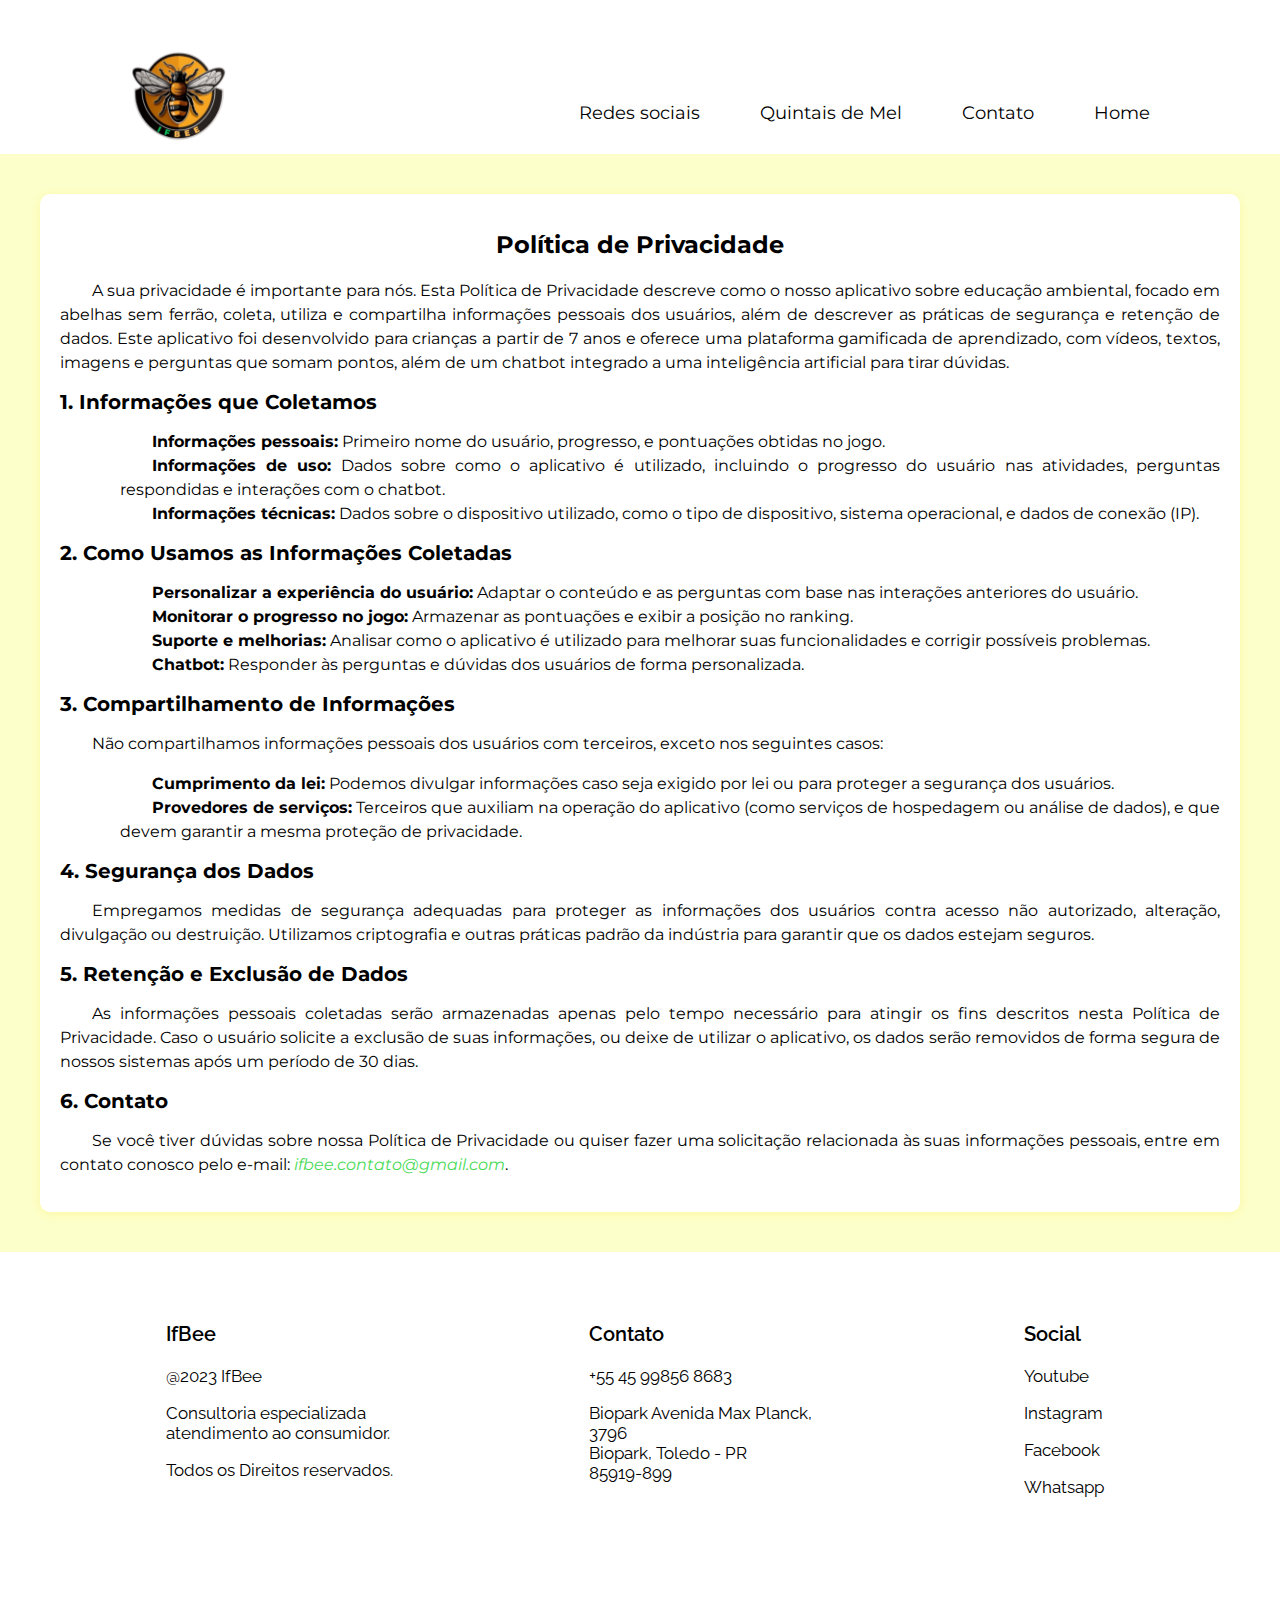
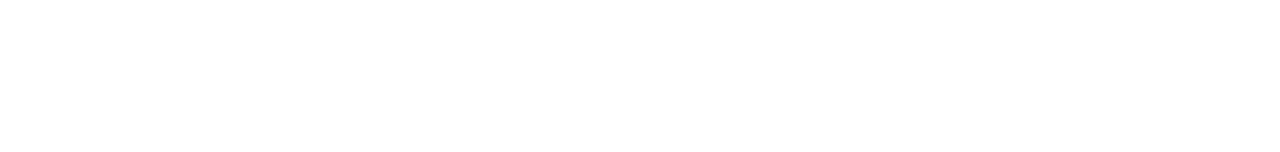
==== src/privacidade.html @ d3e486d2 "Adicionando a tela de política de privacidade." ====
<!DOCTYPE html>
<html lang="pt-BR">

<head>
      <meta charset="UTF-8">
      <meta name="viewport" content="width=device-width, initial-scale=1.0">
      <link rel="stylesheet" href="../css/privacidade.css">
      <link rel="stylesheet" href="../css/index.css">
      <title>Política de Privacidade</title>
</head>

<body>
      <div id="header">
            <div id="headerBox1">
                  <img src="../img/logo.png" id="imgLogo" alt="Logo IfBee">
            </div>
            <div id="headerBox2">
                  <div class="container" onclick="myFunction(this); fechar();">
                        <div class="bar1"></div>
                        <div class="bar2"></div>
                        <div class="bar3"></div>
                        <div class="bar4"></div>
                  </div>
                  <ul>
                        <li><a href="https://linktr.ee/IFBee">Redes sociais</a></li>
                        <li><a href="https://quintaisdemel.wordpress.com" style="padding-left: 60px;">Quintais de
                                    Mel</a></li>
                        <li><a href="mailto:ifbee.contato@gmail.com" style="padding-left: 60px;">Contato</a></li>
                        <li><a href="../index.html" style="padding-left: 60px; padding-right: 10px;">Home</a></li>
                  </ul>
            </div>
      </div>

      <ul id="menuhamb" class="escondido">
            <li><a href="https://linktr.ee/IFBee">Redes sociais</a></li>
            <li><a href="https://quintaisdemel.wordpress.com">Quintais de Mel</a></li>
            <li><a href="mailto:ifbee.contato@gmail.com">Contato</a></li>
            <li><a href="../index.html">Home</a></li>
      </ul>
</article>

      <article class="topicoPrincipal">
      <div class="card">
            <h1>Política de Privacidade</h1>
            <p>A sua privacidade é importante para nós. Esta Política de Privacidade descreve como o nosso aplicativo
                  sobre educação ambiental, focado em abelhas sem ferrão, coleta, utiliza e compartilha informações
                  pessoais
                  dos usuários, além de descrever as práticas de segurança e retenção de dados. Este aplicativo foi
                  desenvolvido para crianças a partir de 7 anos e oferece uma plataforma gamificada de aprendizado, com
                  vídeos, textos, imagens e perguntas que somam pontos, além de um chatbot integrado a uma inteligência
                  artificial para tirar dúvidas.
            </p>

            <h2>1. Informações que Coletamos</h2>
            <ul>
                  <li><strong>Informações pessoais:</strong> Primeiro nome do usuário, progresso, e pontuações obtidas
                        no
                        jogo.</li>
                  <li><strong>Informações de uso:</strong> Dados sobre como o aplicativo é utilizado, incluindo o
                        progresso
                        do usuário nas atividades, perguntas respondidas e interações com o chatbot.</li>
                  <li><strong>Informações técnicas:</strong> Dados sobre o dispositivo utilizado, como o tipo de
                        dispositivo,
                        sistema operacional, e dados de conexão (IP).</li>
            </ul>

            <h2>2. Como Usamos as Informações Coletadas</h2>
            <ul>
                  <li><strong>Personalizar a experiência do usuário:</strong> Adaptar o conteúdo e as perguntas com base
                        nas
                        interações anteriores do usuário.</li>
                  <li><strong>Monitorar o progresso no jogo:</strong> Armazenar as pontuações e exibir a posição no
                        ranking.
                  </li>
                  <li><strong>Suporte e melhorias:</strong> Analisar como o aplicativo é utilizado para melhorar suas
                        funcionalidades e corrigir possíveis problemas.</li>
                  <li><strong>Chatbot:</strong> Responder às perguntas e dúvidas dos usuários de forma personalizada.
                  </li>
            </ul>

            <h2>3. Compartilhamento de Informações</h2>
            <p>Não compartilhamos informações pessoais dos usuários com terceiros, exceto nos seguintes casos:</p>
            <ul>
                  <li><strong>Cumprimento da lei:</strong> Podemos divulgar informações caso seja exigido por lei ou
                        para
                        proteger a segurança dos usuários.</li>
                  <li><strong>Provedores de serviços:</strong> Terceiros que auxiliam na operação do aplicativo (como
                        serviços de hospedagem ou análise de dados), e que devem garantir a mesma proteção de
                        privacidade.
                  </li>
            </ul>

            <h2>4. Segurança dos Dados</h2>
            <p>Empregamos medidas de segurança adequadas para proteger as informações dos usuários contra acesso não
                  autorizado, alteração, divulgação ou destruição. Utilizamos criptografia e outras práticas padrão da
                  indústria para garantir que os dados estejam seguros.
            </p>

            <h2>5. Retenção e Exclusão de Dados</h2>
            <p>As informações pessoais coletadas serão armazenadas apenas pelo tempo necessário para atingir os fins
                  descritos nesta Política de Privacidade. Caso o usuário solicite a exclusão de suas informações, ou
                  deixe de
                  utilizar o aplicativo, os dados serão removidos de forma segura de nossos sistemas após um período de
                  30
                  dias.
            </p>

            <h2>6. Contato</h2>
            <p>Se você tiver dúvidas sobre nossa Política de Privacidade ou quiser fazer uma solicitação relacionada às
                  suas
                  informações pessoais, entre em contato conosco pelo e-mail: <a href="mailto:ifbee.contato@gmail.com">
                        <i>ifbee.contato@gmail.com</i></a>.
            </p>
      </div>
</article>

      <footer class="containerfooter">
            <nav class="box-1">
                  <p class="footertitle">IfBee</p>
                  <p class="footerwrite">@2023 IfBee</p>
                  <p class="footerwrite">Consultoria especializada atendimento ao consumidor.</p>
                  <p class="footerwrite">Todos os Direitos reservados.</p>
            </nav>
            <nav class="box-2">
                  <p class="footertitle">Contato</p>
                  <p class="footerwrite">+55 45 99856 8683</p>
                  <p class="footerwrite">Biopark Avenida Max Planck, 3796<br> Biopark, Toledo - PR<br> 85919-899<br>
                  </p>
                  <iframe id="map"
                        src="https://www.google.com/maps/embed?pb=!1m18!1m12!1m3!1d3627.2076890259186!2d-53.7090862473366!3d-24.616525700819395!2m3!1f0!2f0!3f0!3m2!1i1024!2i768!4f13.1!3m3!1m2!1s0x94f395853ba9b407%3A0x391f28bdca0b7699!2sUniversidade%20Federal%20do%20Paran%C3%A1%20-%20UFPR%20Campus%20Toledo!5e0!3m2!1spt-BR!2sbr!4v1680572600400!5m2!1spt-BR!2sbr"
                        width="90%" height="37%" style="border:0; border-radius:5px; opacity: 0.8;" allowfullscreen=""
                        loading="lazy" referrerpolicy="no-referrer-when-downgrade"></iframe>
            </nav>
            <nav class="box-3">
                  <p class="footertitle">Social</p>
                  <a href="https://www.youtube.com/@ifbee.education" target="_blank">
                        <p class="footerwrite"><ion-icon name="logo-youtube"></ion-icon> Youtube</p>
                  </a>
                  <a href="https://www.instagram.com/ifbee.education/" target="_blank">
                        <p class="footerwrite"><ion-icon name="logo-instagram"></ion-icon> Instagram</p>
                  </a>
                  <a href="https://www.facebook.com/quintais.demel.1" target="_blank">
                        <p class="footerwrite"><ion-icon name="logo-facebook"></ion-icon> Facebook</p>
                  </a>
                  <a href="#" target="_blank">
                        <p class="footerwrite"><ion-icon name="logo-whatsapp"></ion-icon> Whatsapp</p>
                  </a>
            </nav>
      </footer>

      <!-- Google Tag Manager -->
      <script async src="https://www.googletagmanager.com/gtag/js?id=G-151J0CVS3C"></script>
      <script>
            window.dataLayer = window.dataLayer || [];
            function gtag() {
                  dataLayer.push(arguments);
            }
            gtag('js', new Date());
            gtag('config', 'G-151J0CVS3C');
      </script>

      <!-- Menu Functions -->
      <script>
            function myFunction(x) {
                  x.classList.toggle("change");
            }

            function fechar() {
                  const menu = document.getElementById("menuhamb");
                  if (menu.style.display === "block") {
                        menu.classList.add('escondido');
                        menu.classList.remove('aparecer');
                        menu.style.display = "none";
                  } else {
                        menu.classList.add('aparecer');
                        menu.classList.remove('escondido');
                        menu.style.display = "block";
                  }
            }
      </script>
</body>

</html>
---- css/privacidade.css ----
/*--------------------------------------------------Fontes*/
@import url("https://fonts.googleapis.com/css2?family=Montserrat:wght@400;700&display=swap");




* {
      box-sizing: border-box;
}

#header {
      width: 100vw;
      height: 100vh;
      padding: 0 120px 0 120px;
}

/*--------------------------------------------------Card*/
.topicoPrincipal {
      background-color: #fcffc9;
      padding: 20px;
}

.card {
      background: white;
      border-radius: 10px;
      box-shadow: 0 2px 10px rgba(255, 208, 0, 0.178);
      padding: 20px;
      margin: 20px auto;
      max-width: 1200px;
}

.card h1 {
      font-size: 24px;
      margin-bottom: 20px;
      text-align: center;
      font-family: "Montserrat", sans-serif;
}

.card h2 {
      font-size: 20px;
      margin-top: 15px;
      margin-bottom: 10px;
      font-family: "Montserrat", sans-serif;
}

.card p,
.card ul {
      font-size: 16px;
      line-height: 1.5;
      margin-bottom: 15px;
      text-align: justify;
      text-indent: 2em;
      font-family: "Montserrat", sans-serif;
}

.card ul {
      list-style-type: disc;
      margin-left: 20px;
}

.card a {
      color: #49da57;
      text-decoration: none;
}

@media (max-width: 768px) {
      .card {
            margin: 10px auto; 
            padding: 15px; 
      }
}
---- css/index.css ----
/*--------------------------------------------------Fontes*/
@import url("https://fonts.googleapis.com/css2?family=Raleway:wght@300&display=swap");
@import url("https://fonts.googleapis.com/css2?family=Raleway:wght@100&display=swap");
@import url("https://fonts.googleapis.com/css2?family=Montserrat:wght@400;700&display=swap");
/*--------------------------------------------------Configuração Padrão*/
body {
  margin: 0;
  padding: 0;
  overflow-x: hidden;
  background-color: rgb(255, 255, 255);
}
* {
  outline: none;
  box-sizing: border-box;
}
html {
  scroll-behavior: smooth;
}
a {
  text-decoration: none;
  color: black;
}
ul,
ol,
li {
  list-style: none;
}
/*--------------------------------------------------Scroll bar*/
body::-webkit-scrollbar {
  width: 3px;
}

body::-webkit-scrollbar-track {
  background: rgb(255, 255, 255);
}

body::-webkit-scrollbar-thumb {
  background-color: rgb(255, 255, 255);
  border-radius: 1px;
  border: 10px solid #bababa;
}
/*--------------------------------------------------Hamb. Menu*/
.container {  
  cursor: pointer;
  display: none;
}

.bar1, .bar2, .bar3 {
  width: 35px;
  height: 5px;
  background-color: #49da57;
  margin: 6px 0;
  transition: 0.4s;
}

.change .bar1 {
  transform: translate(0, 11px) rotate(-45deg);
}

.change .bar2 {opacity: 0;}

.change .bar3 {
  transform: translate(0, -11px) rotate(45deg);
}
#menuhamb {
  display: none;
}
/*--------------------------------------------------Footer*/
.containerfooter {
  display: flex;
  background-color: #ffffff;
  height: 500px;
}
.footertitle {
  font-family: "Raleway", sans-serif;
  color: rgb(0, 0, 0);
  font-size: 20px;
  font-weight: 600;
}
.footerwrite {
  font-family: "Raleway", sans-serif;
  color: rgb(0, 0, 0);
  font-size: 17px;
  width: 20vw;
}
.box-1 {
  padding-left: 13vw;
  padding-top: 50px;
}
.box-2 {
  padding-left: 13vw;
  padding-right: auto;
  padding-top: 50px;
}
.box-3 {
  padding-left: 13vw;
  padding-top: 50px;
}
#map{
  width: 90%;
  height: 37%;
}
/*--------------------------------------------------Tela inicial*/
#telaInicial {
  width: 100vw;
  height: 100vh;
  padding: 0 120px 0 120px;
}
#header {
  width: 100%;
  height: 20%;
  display: flex;
  justify-content: space-between;
}
#headerBox1 {
  padding-top: 26px;
}
#headerBox2 {
  padding-top: 84px;
}
#headerBox2 > ul{
  display: flex;
  font-family: "Montserrat", sans-serif;
  font-size: 18px;
}
#headerBox2 > ul > li > a:hover{
  color: #49da57;
}
#imgLogo {
  height: 124px;
  width: 120px;
}
#corpoTelaInicial {
  display: flex;
  height: 80%;
}
#corpoTelaInicialEsquerdo {
  width: 50%;
  display: flex;
  justify-content: end;
  align-items: center;
  text-align: center;
}
#corpoTelaInicialEsquerdoBox{
  width: 441px;
  height: 400px;
}
#corpoTelaInicialEsquerdoBox > h1 {
  text-decoration: none;
  line-height: normal;
  font-family: "Montserrat", sans-serif;
  color: #49da57;
  font-size: 28px;
  font-weight: bold;
}
#corpoTelaInicialEsquerdoBox > p {
  font-family: "Montserrat", sans-serif;
  font-size: 18px;
  margin-top: 40px;
}
#corpoTelaInicialEsquerdoBox > button {
  height: 74px;
  width: 272px;
  border-radius: 1000px;
  -webkit-border-radius: 1000px;
  -moz-border-radius: 1000px;
  -ms-border-radius: 1000px;
  -o-border-radius: 1000px;
  border-style: none;
  background-color: #49da57;
  font-family: "Montserrat", sans-serif;
  font-size: 28px;
  font-weight: bold;
  color: #F6FF45;
  margin-top: 30px;
}
#corpoTelaInicialEsquerdoBox > button:hover{
  cursor: pointer;
}
#corpoTelaInicialEsquerdoBox > button > img {
  height: 39px;
  width: 39px;
  vertical-align: -10px;
}
#corpoTelaInicialDireito {
  width: 50%;
  display: flex;
  align-items: center;
}
#imagemAPK {
  height: 600px;
}
/*--------------------------------------------------Tela secundária*/
#telaSecundaria{
  background-color: #f6ff4535;
}
#subtitulo{
  font-family: "Montserrat", sans-serif;
  font-size: 28px;
  font-weight: bold;
  color: #49da57;
  text-align: center;
  padding: 50px 0 20px 0;
}
#telaSecundariaDivisaoDeColunas{
  display: flex;
  text-align: justify;
}
#telaSecundariaColuna1, #telaSecundariaColuna2 {
  width: 50%;
  padding: 0 100px 0 100px;
}
#telaSecundariaColuna1 > p, #telaSecundariaColuna2 > p{
  font-family: "Montserrat", sans-serif;
  font-size: 18px;
  padding: 0;
  margin: 0;
  padding-bottom: 30px;
}
#telaSecundariaCriadores{
  display: flex;
  justify-content: space-evenly;
  font-family: "Montserrat", sans-serif;
  font-size: 18px;
  text-align: center;
  color: #49da57;
  font-weight: bold;
}
#imgLuiz, #imgTaina{
  height: 250px;
  border-radius: 100%;
  -webkit-border-radius: 100%;
  -moz-border-radius: 100%;
  -ms-border-radius: 100%;
  -o-border-radius: 100%;
  transition-duration: 0.5s;
}
#imgLuiz:hover, #imgTaina:hover{
  scale: 1.1;
}
/* --------------------------------------------------------------------------------------------------------------------------------- */
@media screen and (max-width: 1200px){
  .container {
    display: inline-block;
  }
  
#menuhamb {
  display: none;
  text-align: center;
  width: 100vw;
  background-color: #49da57;
  padding-left: 0px;
  color: #F6FF45;
  transition: 0.5s;
  opacity: 1;
  transition: opacity 2s;
}
#menuhamb.escondido {
  opacity: 0;
  transition: opacity 2s;
}
#menuhamb.aparecer {
  opacity: 1;
  transition: opacity 2s;
}
#menuhamb > li{
  font-family: "Montserrat", sans-serif;
  font-size: 16px;
  padding: 5px;
}
#menuhamb > li > a:hover{
  color: #F6FF45;
}
  /*--------------------------------------------------Tela inicial*/
  #telaInicial {
    width: 100vw;
    height: auto;
    padding: 0 0 0 0;
  }
  #header {
    width: 100%;
    height: 20%;
    display: flex;
    justify-content: space-between;
  }
  #headerBox1 {
    padding-top: 0;
  }
  #headerBox2 {
    padding-top: 40px;
    padding-right: 20px;
  }
  #headerBox2 > ul{
    display: none;
  }
  #imgLogo {
    height: 100px;
    width: auto;
  }
  #corpoTelaInicial {
    display: flex;
    flex-direction: column-reverse;
    height: 80%;
  }
  #corpoTelaInicialEsquerdo {
    width: 100%;
    display: flex;
    justify-content: center;
    align-items: center;
    text-align: center;
  }
  #corpoTelaInicialEsquerdoBox{
    width: 441px;
    height: 400px;
  }
  #corpoTelaInicialEsquerdoBox > h1 {
    text-decoration: none;
    line-height: normal;
    font-family: "Montserrat", sans-serif;
    color: #49da57;
    font-size: 24px;
    font-weight: bold;
  }
  #corpoTelaInicialEsquerdoBox > p {
    font-family: "Montserrat", sans-serif;
    font-size: 16px;
    margin-top: 40px;
  }
  #corpoTelaInicialEsquerdoBox > button {
    font-size: 24px;
  }
  #corpoTelaInicialEsquerdoBox > button:hover{
    cursor: pointer;
  }
  #corpoTelaInicialEsquerdoBox > button > img {
    height: 35px;
    width: 35px;
    vertical-align: -10px;
  }
  #corpoTelaInicialDireito {
    width: 100%;
    display: flex;
    justify-content: center;
  }
  #imagemAPK {
    height: 80vw;
  }
  /*--------------------------------------------------Tela secundária*/
  #subtitulo{
    font-size: 24px;
    padding: 30px 0 20px 0;
  }
  #telaSecundariaDivisaoDeColunas{
    flex-direction: column;
  }
  #telaSecundariaColuna1, #telaSecundariaColuna2 {
    width: 100%;
    padding: 0 10px 0 10px;
  }
  #telaSecundariaColuna1 > p, #telaSecundariaColuna2 > p{
    font-size: 16px;
    padding: 0;
    margin: 0;
    padding: 10px 0 10px 0;
  }
  #telaSecundariaCriadores{
    flex-direction: column;
    justify-content: center;
    font-size: 16px;
  }
  #imgLuiz, #imgTaina{
    height: 200px;
    transition-duration: 0.5s;
  }
  #imgLuiz:hover, #imgTaina:hover{
    scale: 1.2;
  }
  /*--------------------------------------------------Footer*/
.containerfooter {
  flex-direction: column;
  height: auto;
  width: 100%;
}
.footertitle {
  font-size: 18px;
}
.footerwrite {
  font-size: 16px;
  width: 100%;
}
.box-1 {
  padding: 10px;
  padding-top: 0;
}
.box-2 {
  padding: 10px;
  padding-top: 0;
}
.box-3 {
  padding: 10px;
  padding-top: 0;
}
#map{
  width: 100%;
  height: 37%;
}
}
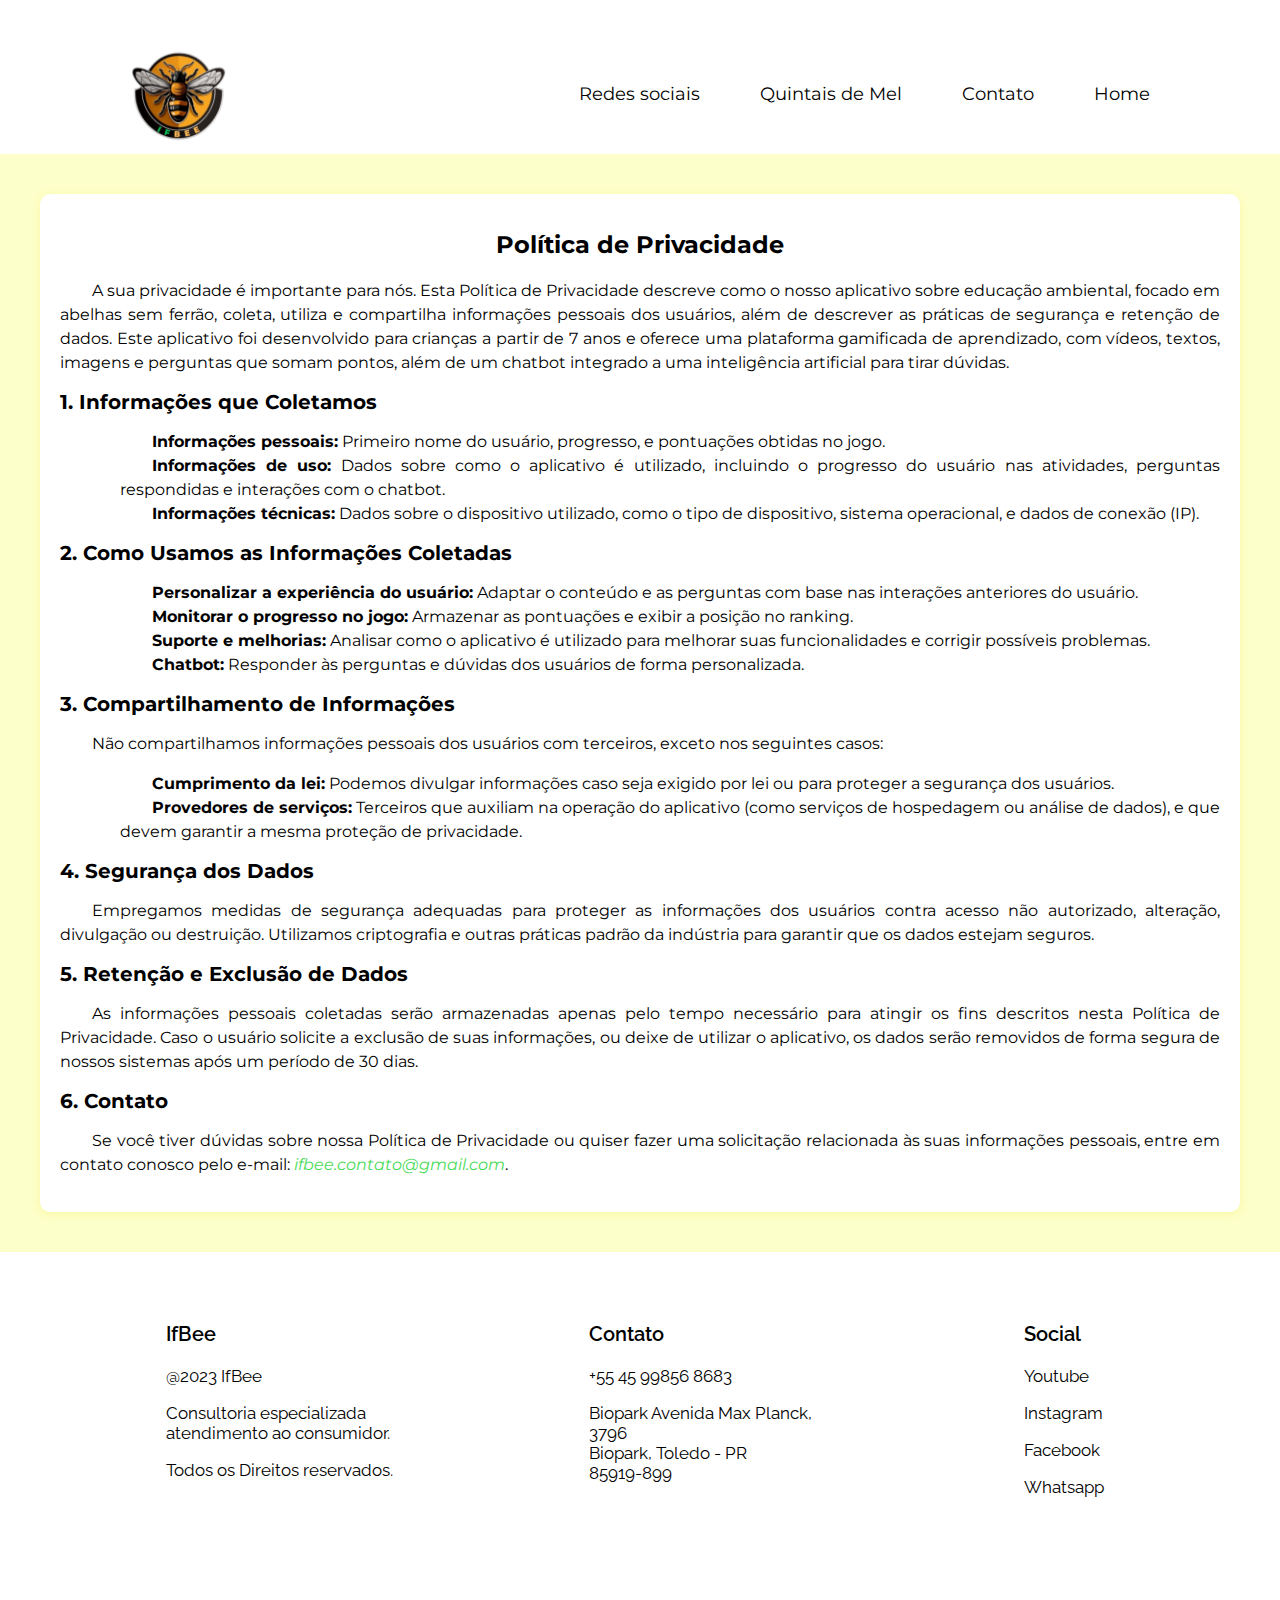
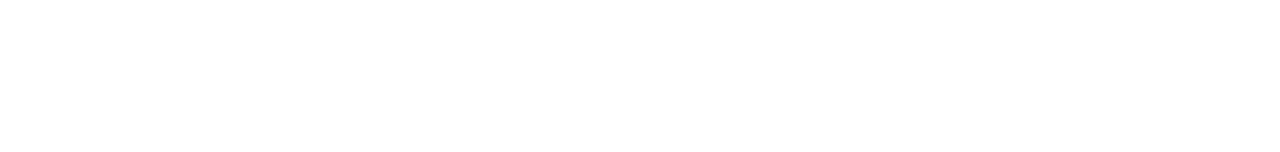
==== commit 7da9fb8a: "Mais bugs arrumados" ====
--- a/src/privacidade.html
+++ b/src/privacidade.html
@@ -1,183 +1,250 @@
 <!DOCTYPE html>
 <html lang="pt-BR">
-
-<head>
-      <meta charset="UTF-8">
-      <meta name="viewport" content="width=device-width, initial-scale=1.0">
-      <link rel="stylesheet" href="../css/privacidade.css">
-      <link rel="stylesheet" href="../css/index.css">
-      <title>Política de Privacidade</title>
-</head>
-
-<body>
+  <head>
+    <meta charset="UTF-8" />
+    <meta name="viewport" content="width=device-width, initial-scale=1.0" />
+    <link rel="stylesheet" href="../css/privacidade.css" />
+    <link rel="stylesheet" href="../css/index.css" />
+    <title>Política de Privacidade</title>
+  </head>
+
+  <body>
+    <article id="estruturaTela">
       <div id="header">
-            <div id="headerBox1">
-                  <img src="../img/logo.png" id="imgLogo" alt="Logo IfBee">
-            </div>
-            <div id="headerBox2">
-                  <div class="container" onclick="myFunction(this); fechar();">
-                        <div class="bar1"></div>
-                        <div class="bar2"></div>
-                        <div class="bar3"></div>
-                        <div class="bar4"></div>
-                  </div>
-                  <ul>
-                        <li><a href="https://linktr.ee/IFBee">Redes sociais</a></li>
-                        <li><a href="https://quintaisdemel.wordpress.com" style="padding-left: 60px;">Quintais de
-                                    Mel</a></li>
-                        <li><a href="mailto:ifbee.contato@gmail.com" style="padding-left: 60px;">Contato</a></li>
-                        <li><a href="../index.html" style="padding-left: 60px; padding-right: 10px;">Home</a></li>
-                  </ul>
-            </div>
+        <div id="headerBox1">
+          <img src="../img/logo.png" id="imgLogo" alt="Logo IfBee" />
+        </div>
+        <div id="headerBox2">
+          <div class="container" onclick="myFunction(this); fechar();">
+            <div class="bar1"></div>
+            <div class="bar2"></div>
+            <div class="bar3"></div>
+            <div class="bar4"></div>
+          </div>
+          <ul>
+            <li><a href="https://linktr.ee/IFBee">Redes sociais</a></li>
+            <li>
+              <a
+                href="https://quintaisdemel.wordpress.com"
+                style="padding-left: 60px"
+                >Quintais de Mel</a
+              >
+            </li>
+            <li>
+              <a
+                href="mailto:ifbee.contato@gmail.com"
+                style="padding-left: 60px"
+                >Contato</a
+              >
+            </li>
+            <li>
+              <a
+                href="../index.html"
+                style="padding-left: 60px; padding-right: 10px"
+                >Home</a
+              >
+            </li>
+          </ul>
+        </div>
       </div>
 
       <ul id="menuhamb" class="escondido">
-            <li><a href="https://linktr.ee/IFBee">Redes sociais</a></li>
-            <li><a href="https://quintaisdemel.wordpress.com">Quintais de Mel</a></li>
-            <li><a href="mailto:ifbee.contato@gmail.com">Contato</a></li>
-            <li><a href="../index.html">Home</a></li>
+        <li><a href="https://linktr.ee/IFBee">Redes sociais</a></li>
+        <li>
+          <a href="https://quintaisdemel.wordpress.com">Quintais de Mel</a>
+        </li>
+        <li><a href="mailto:ifbee.contato@gmail.com">Contato</a></li>
+        <li><a href="../index.html">Home</a></li>
       </ul>
-</article>
 
       <article class="topicoPrincipal">
-      <div class="card">
-            <h1>Política de Privacidade</h1>
-            <p>A sua privacidade é importante para nós. Esta Política de Privacidade descreve como o nosso aplicativo
-                  sobre educação ambiental, focado em abelhas sem ferrão, coleta, utiliza e compartilha informações
-                  pessoais
-                  dos usuários, além de descrever as práticas de segurança e retenção de dados. Este aplicativo foi
-                  desenvolvido para crianças a partir de 7 anos e oferece uma plataforma gamificada de aprendizado, com
-                  vídeos, textos, imagens e perguntas que somam pontos, além de um chatbot integrado a uma inteligência
-                  artificial para tirar dúvidas.
-            </p>
-
-            <h2>1. Informações que Coletamos</h2>
-            <ul>
-                  <li><strong>Informações pessoais:</strong> Primeiro nome do usuário, progresso, e pontuações obtidas
-                        no
-                        jogo.</li>
-                  <li><strong>Informações de uso:</strong> Dados sobre como o aplicativo é utilizado, incluindo o
-                        progresso
-                        do usuário nas atividades, perguntas respondidas e interações com o chatbot.</li>
-                  <li><strong>Informações técnicas:</strong> Dados sobre o dispositivo utilizado, como o tipo de
-                        dispositivo,
-                        sistema operacional, e dados de conexão (IP).</li>
-            </ul>
-
-            <h2>2. Como Usamos as Informações Coletadas</h2>
-            <ul>
-                  <li><strong>Personalizar a experiência do usuário:</strong> Adaptar o conteúdo e as perguntas com base
-                        nas
-                        interações anteriores do usuário.</li>
-                  <li><strong>Monitorar o progresso no jogo:</strong> Armazenar as pontuações e exibir a posição no
-                        ranking.
-                  </li>
-                  <li><strong>Suporte e melhorias:</strong> Analisar como o aplicativo é utilizado para melhorar suas
-                        funcionalidades e corrigir possíveis problemas.</li>
-                  <li><strong>Chatbot:</strong> Responder às perguntas e dúvidas dos usuários de forma personalizada.
-                  </li>
-            </ul>
-
-            <h2>3. Compartilhamento de Informações</h2>
-            <p>Não compartilhamos informações pessoais dos usuários com terceiros, exceto nos seguintes casos:</p>
-            <ul>
-                  <li><strong>Cumprimento da lei:</strong> Podemos divulgar informações caso seja exigido por lei ou
-                        para
-                        proteger a segurança dos usuários.</li>
-                  <li><strong>Provedores de serviços:</strong> Terceiros que auxiliam na operação do aplicativo (como
-                        serviços de hospedagem ou análise de dados), e que devem garantir a mesma proteção de
-                        privacidade.
-                  </li>
-            </ul>
-
-            <h2>4. Segurança dos Dados</h2>
-            <p>Empregamos medidas de segurança adequadas para proteger as informações dos usuários contra acesso não
-                  autorizado, alteração, divulgação ou destruição. Utilizamos criptografia e outras práticas padrão da
-                  indústria para garantir que os dados estejam seguros.
-            </p>
-
-            <h2>5. Retenção e Exclusão de Dados</h2>
-            <p>As informações pessoais coletadas serão armazenadas apenas pelo tempo necessário para atingir os fins
-                  descritos nesta Política de Privacidade. Caso o usuário solicite a exclusão de suas informações, ou
-                  deixe de
-                  utilizar o aplicativo, os dados serão removidos de forma segura de nossos sistemas após um período de
-                  30
-                  dias.
-            </p>
-
-            <h2>6. Contato</h2>
-            <p>Se você tiver dúvidas sobre nossa Política de Privacidade ou quiser fazer uma solicitação relacionada às
-                  suas
-                  informações pessoais, entre em contato conosco pelo e-mail: <a href="mailto:ifbee.contato@gmail.com">
-                        <i>ifbee.contato@gmail.com</i></a>.
-            </p>
-      </div>
-</article>
-
-      <footer class="containerfooter">
-            <nav class="box-1">
-                  <p class="footertitle">IfBee</p>
-                  <p class="footerwrite">@2023 IfBee</p>
-                  <p class="footerwrite">Consultoria especializada atendimento ao consumidor.</p>
-                  <p class="footerwrite">Todos os Direitos reservados.</p>
-            </nav>
-            <nav class="box-2">
-                  <p class="footertitle">Contato</p>
-                  <p class="footerwrite">+55 45 99856 8683</p>
-                  <p class="footerwrite">Biopark Avenida Max Planck, 3796<br> Biopark, Toledo - PR<br> 85919-899<br>
-                  </p>
-                  <iframe id="map"
-                        src="https://www.google.com/maps/embed?pb=!1m18!1m12!1m3!1d3627.2076890259186!2d-53.7090862473366!3d-24.616525700819395!2m3!1f0!2f0!3f0!3m2!1i1024!2i768!4f13.1!3m3!1m2!1s0x94f395853ba9b407%3A0x391f28bdca0b7699!2sUniversidade%20Federal%20do%20Paran%C3%A1%20-%20UFPR%20Campus%20Toledo!5e0!3m2!1spt-BR!2sbr!4v1680572600400!5m2!1spt-BR!2sbr"
-                        width="90%" height="37%" style="border:0; border-radius:5px; opacity: 0.8;" allowfullscreen=""
-                        loading="lazy" referrerpolicy="no-referrer-when-downgrade"></iframe>
-            </nav>
-            <nav class="box-3">
-                  <p class="footertitle">Social</p>
-                  <a href="https://www.youtube.com/@ifbee.education" target="_blank">
-                        <p class="footerwrite"><ion-icon name="logo-youtube"></ion-icon> Youtube</p>
-                  </a>
-                  <a href="https://www.instagram.com/ifbee.education/" target="_blank">
-                        <p class="footerwrite"><ion-icon name="logo-instagram"></ion-icon> Instagram</p>
-                  </a>
-                  <a href="https://www.facebook.com/quintais.demel.1" target="_blank">
-                        <p class="footerwrite"><ion-icon name="logo-facebook"></ion-icon> Facebook</p>
-                  </a>
-                  <a href="#" target="_blank">
-                        <p class="footerwrite"><ion-icon name="logo-whatsapp"></ion-icon> Whatsapp</p>
-                  </a>
-            </nav>
-      </footer>
-
-      <!-- Google Tag Manager -->
-      <script async src="https://www.googletagmanager.com/gtag/js?id=G-151J0CVS3C"></script>
-      <script>
-            window.dataLayer = window.dataLayer || [];
-            function gtag() {
-                  dataLayer.push(arguments);
-            }
-            gtag('js', new Date());
-            gtag('config', 'G-151J0CVS3C');
-      </script>
-
-      <!-- Menu Functions -->
-      <script>
-            function myFunction(x) {
-                  x.classList.toggle("change");
-            }
-
-            function fechar() {
-                  const menu = document.getElementById("menuhamb");
-                  if (menu.style.display === "block") {
-                        menu.classList.add('escondido');
-                        menu.classList.remove('aparecer');
-                        menu.style.display = "none";
-                  } else {
-                        menu.classList.add('aparecer');
-                        menu.classList.remove('escondido');
-                        menu.style.display = "block";
-                  }
-            }
-      </script>
-</body>
-
-</html>+        <div class="card">
+          <h1>Política de Privacidade</h1>
+          <p>
+            A sua privacidade é importante para nós. Esta Política de
+            Privacidade descreve como o nosso aplicativo sobre educação
+            ambiental, focado em abelhas sem ferrão, coleta, utiliza e
+            compartilha informações pessoais dos usuários, além de descrever as
+            práticas de segurança e retenção de dados. Este aplicativo foi
+            desenvolvido para crianças a partir de 7 anos e oferece uma
+            plataforma gamificada de aprendizado, com vídeos, textos, imagens e
+            perguntas que somam pontos, além de um chatbot integrado a uma
+            inteligência artificial para tirar dúvidas.
+          </p>
+
+          <h2>1. Informações que Coletamos</h2>
+          <ul>
+            <li>
+              <strong>Informações pessoais:</strong> Primeiro nome do usuário,
+              progresso, e pontuações obtidas no jogo.
+            </li>
+            <li>
+              <strong>Informações de uso:</strong> Dados sobre como o aplicativo
+              é utilizado, incluindo o progresso do usuário nas atividades,
+              perguntas respondidas e interações com o chatbot.
+            </li>
+            <li>
+              <strong>Informações técnicas:</strong> Dados sobre o dispositivo
+              utilizado, como o tipo de dispositivo, sistema operacional, e
+              dados de conexão (IP).
+            </li>
+          </ul>
+
+          <h2>2. Como Usamos as Informações Coletadas</h2>
+          <ul>
+            <li>
+              <strong>Personalizar a experiência do usuário:</strong> Adaptar o
+              conteúdo e as perguntas com base nas interações anteriores do
+              usuário.
+            </li>
+            <li>
+              <strong>Monitorar o progresso no jogo:</strong> Armazenar as
+              pontuações e exibir a posição no ranking.
+            </li>
+            <li>
+              <strong>Suporte e melhorias:</strong> Analisar como o aplicativo é
+              utilizado para melhorar suas funcionalidades e corrigir possíveis
+              problemas.
+            </li>
+            <li>
+              <strong>Chatbot:</strong> Responder às perguntas e dúvidas dos
+              usuários de forma personalizada.
+            </li>
+          </ul>
+
+          <h2>3. Compartilhamento de Informações</h2>
+          <p>
+            Não compartilhamos informações pessoais dos usuários com terceiros,
+            exceto nos seguintes casos:
+          </p>
+          <ul>
+            <li>
+              <strong>Cumprimento da lei:</strong> Podemos divulgar informações
+              caso seja exigido por lei ou para proteger a segurança dos
+              usuários.
+            </li>
+            <li>
+              <strong>Provedores de serviços:</strong> Terceiros que auxiliam na
+              operação do aplicativo (como serviços de hospedagem ou análise de
+              dados), e que devem garantir a mesma proteção de privacidade.
+            </li>
+          </ul>
+
+          <h2>4. Segurança dos Dados</h2>
+          <p>
+            Empregamos medidas de segurança adequadas para proteger as
+            informações dos usuários contra acesso não autorizado, alteração,
+            divulgação ou destruição. Utilizamos criptografia e outras práticas
+            padrão da indústria para garantir que os dados estejam seguros.
+          </p>
+
+          <h2>5. Retenção e Exclusão de Dados</h2>
+          <p>
+            As informações pessoais coletadas serão armazenadas apenas pelo
+            tempo necessário para atingir os fins descritos nesta Política de
+            Privacidade. Caso o usuário solicite a exclusão de suas informações,
+            ou deixe de utilizar o aplicativo, os dados serão removidos de forma
+            segura de nossos sistemas após um período de 30 dias.
+          </p>
+
+          <h2>6. Contato</h2>
+          <p>
+            Se você tiver dúvidas sobre nossa Política de Privacidade ou quiser
+            fazer uma solicitação relacionada às suas informações pessoais,
+            entre em contato conosco pelo e-mail:
+            <a href="mailto:ifbee.contato@gmail.com">
+              <i>ifbee.contato@gmail.com</i></a
+            >.
+          </p>
+        </div>
+      </article>
+    </article>
+
+    <footer class="containerfooter">
+      <nav class="box-1">
+        <p class="footertitle">IfBee</p>
+        <p class="footerwrite">@2023 IfBee</p>
+        <p class="footerwrite">
+          Consultoria especializada atendimento ao consumidor.
+        </p>
+        <p class="footerwrite">Todos os Direitos reservados.</p>
+      </nav>
+      <nav class="box-2">
+        <p class="footertitle">Contato</p>
+        <p class="footerwrite">+55 45 99856 8683</p>
+        <p class="footerwrite">
+          Biopark Avenida Max Planck, 3796<br />
+          Biopark, Toledo - PR<br />
+          85919-899<br />
+        </p>
+        <iframe
+          id="map"
+          src="https://www.google.com/maps/embed?pb=!1m18!1m12!1m3!1d3627.2076890259186!2d-53.7090862473366!3d-24.616525700819395!2m3!1f0!2f0!3f0!3m2!1i1024!2i768!4f13.1!3m3!1m2!1s0x94f395853ba9b407%3A0x391f28bdca0b7699!2sUniversidade%20Federal%20do%20Paran%C3%A1%20-%20UFPR%20Campus%20Toledo!5e0!3m2!1spt-BR!2sbr!4v1680572600400!5m2!1spt-BR!2sbr"
+          width="90%"
+          height="37%"
+          style="border: 0; border-radius: 5px; opacity: 0.8"
+          allowfullscreen=""
+          loading="lazy"
+          referrerpolicy="no-referrer-when-downgrade"
+        ></iframe>
+      </nav>
+      <nav class="box-3">
+        <p class="footertitle">Social</p>
+        <a href="https://www.youtube.com/@ifbee.education" target="_blank">
+          <p class="footerwrite">
+            <ion-icon name="logo-youtube"></ion-icon> Youtube
+          </p>
+        </a>
+        <a href="https://www.instagram.com/ifbee.education/" target="_blank">
+          <p class="footerwrite">
+            <ion-icon name="logo-instagram"></ion-icon> Instagram
+          </p>
+        </a>
+        <a href="https://www.facebook.com/quintais.demel.1" target="_blank">
+          <p class="footerwrite">
+            <ion-icon name="logo-facebook"></ion-icon> Facebook
+          </p>
+        </a>
+        <a href="#" target="_blank">
+          <p class="footerwrite">
+            <ion-icon name="logo-whatsapp"></ion-icon> Whatsapp
+          </p>
+        </a>
+      </nav>
+    </footer>
+
+    <!-- Google Tag Manager -->
+    <script
+      async
+      src="https://www.googletagmanager.com/gtag/js?id=G-151J0CVS3C"
+    ></script>
+    <script>
+      window.dataLayer = window.dataLayer || [];
+      function gtag() {
+        dataLayer.push(arguments);
+      }
+      gtag("js", new Date());
+      gtag("config", "G-151J0CVS3C");
+    </script>
+
+    <!-- Menu Functions -->
+    <script>
+      function myFunction(x) {
+        x.classList.toggle("change");
+      }
+
+      function fechar() {
+        const menu = document.getElementById("menuhamb");
+        if (menu.style.display === "block") {
+          menu.classList.add("escondido");
+          menu.classList.remove("aparecer");
+          menu.style.display = "none";
+        } else {
+          menu.classList.add("aparecer");
+          menu.classList.remove("escondido");
+          menu.style.display = "block";
+        }
+      }
+    </script>
+  </body>
+</html>
--- a/css/privacidade.css
+++ b/css/privacidade.css
@@ -1,71 +1,66 @@
 /*--------------------------------------------------Fontes*/
 @import url("https://fonts.googleapis.com/css2?family=Montserrat:wght@400;700&display=swap");
 
-
-
-
 * {
-      box-sizing: border-box;
+  box-sizing: border-box;
 }
 
-#header {
-      width: 100vw;
-      height: 100vh;
-      padding: 0 120px 0 120px;
+#estruturaTela {
+  width: 100vw;
 }
 
 /*--------------------------------------------------Card*/
 .topicoPrincipal {
-      background-color: #fcffc9;
-      padding: 20px;
+  background-color: #fcffc9;
+  padding: 20px;
 }
 
 .card {
-      background: white;
-      border-radius: 10px;
-      box-shadow: 0 2px 10px rgba(255, 208, 0, 0.178);
-      padding: 20px;
-      margin: 20px auto;
-      max-width: 1200px;
+  background: white;
+  border-radius: 10px;
+  box-shadow: 0 2px 10px rgba(255, 208, 0, 0.178);
+  padding: 20px;
+  margin: 20px auto;
+  max-width: 1200px;
 }
 
 .card h1 {
-      font-size: 24px;
-      margin-bottom: 20px;
-      text-align: center;
-      font-family: "Montserrat", sans-serif;
+  font-size: 24px;
+  margin-bottom: 20px;
+  text-align: center;
+  font-family: "Montserrat", sans-serif;
 }
 
 .card h2 {
-      font-size: 20px;
-      margin-top: 15px;
-      margin-bottom: 10px;
-      font-family: "Montserrat", sans-serif;
+  font-size: 20px;
+  margin-top: 15px;
+  margin-bottom: 10px;
+  font-family: "Montserrat", sans-serif;
 }
 
 .card p,
 .card ul {
-      font-size: 16px;
-      line-height: 1.5;
-      margin-bottom: 15px;
-      text-align: justify;
-      text-indent: 2em;
-      font-family: "Montserrat", sans-serif;
+  font-size: 16px;
+  line-height: 1.5;
+  margin-bottom: 15px;
+  text-align: justify;
+  text-indent: 2em;
+  font-family: "Montserrat", sans-serif;
 }
 
 .card ul {
-      list-style-type: disc;
-      margin-left: 20px;
+  list-style-type: disc;
+  margin-left: 20px;
 }
 
 .card a {
-      color: #49da57;
-      text-decoration: none;
+  color: #49da57;
+  text-decoration: none;
 }
 
 @media (max-width: 768px) {
-      .card {
-            margin: 10px auto; 
-            padding: 15px; 
-      }
-}+  .card {
+    margin: 10px auto;
+    padding: 15px;
+  }
+}
--- a/css/index.css
+++ b/css/index.css
@@ -40,12 +40,14 @@
   border: 10px solid #bababa;
 }
 /*--------------------------------------------------Hamb. Menu*/
-.container {  
+.container {
   cursor: pointer;
   display: none;
 }
 
-.bar1, .bar2, .bar3 {
+.bar1,
+.bar2,
+.bar3 {
   width: 35px;
   height: 5px;
   background-color: #49da57;
@@ -57,7 +59,9 @@
   transform: translate(0, 11px) rotate(-45deg);
 }
 
-.change .bar2 {opacity: 0;}
+.change .bar2 {
+  opacity: 0;
+}
 
 .change .bar3 {
   transform: translate(0, -11px) rotate(45deg);
@@ -96,7 +100,7 @@
   padding-left: 13vw;
   padding-top: 50px;
 }
-#map{
+#map {
   width: 90%;
   height: 37%;
 }
@@ -104,26 +108,26 @@
 #telaInicial {
   width: 100vw;
   height: 100vh;
-  padding: 0 120px 0 120px;
 }
 #header {
   width: 100%;
   height: 20%;
   display: flex;
   justify-content: space-between;
+  padding: 0 120px 0 120px;
 }
 #headerBox1 {
   padding-top: 26px;
 }
 #headerBox2 {
-  padding-top: 84px;
-}
-#headerBox2 > ul{
+  padding-top: 65px;
+}
+#headerBox2 > ul {
   display: flex;
   font-family: "Montserrat", sans-serif;
   font-size: 18px;
 }
-#headerBox2 > ul > li > a:hover{
+#headerBox2 > ul > li > a:hover {
   color: #49da57;
 }
 #imgLogo {
@@ -133,6 +137,7 @@
 #corpoTelaInicial {
   display: flex;
   height: 80%;
+  padding: 0 120px 0 120px;
 }
 #corpoTelaInicialEsquerdo {
   width: 50%;
@@ -141,7 +146,7 @@
   align-items: center;
   text-align: center;
 }
-#corpoTelaInicialEsquerdoBox{
+#corpoTelaInicialEsquerdoBox {
   width: 441px;
   height: 400px;
 }
@@ -171,10 +176,10 @@
   font-family: "Montserrat", sans-serif;
   font-size: 28px;
   font-weight: bold;
-  color: #F6FF45;
+  color: #f6ff45;
   margin-top: 30px;
 }
-#corpoTelaInicialEsquerdoBox > button:hover{
+#corpoTelaInicialEsquerdoBox > button:hover {
   cursor: pointer;
 }
 #corpoTelaInicialEsquerdoBox > button > img {
@@ -191,10 +196,10 @@
   height: 600px;
 }
 /*--------------------------------------------------Tela secundária*/
-#telaSecundaria{
+#telaSecundaria {
   background-color: #f6ff4535;
 }
-#subtitulo{
+#subtitulo {
   font-family: "Montserrat", sans-serif;
   font-size: 28px;
   font-weight: bold;
@@ -202,22 +207,24 @@
   text-align: center;
   padding: 50px 0 20px 0;
 }
-#telaSecundariaDivisaoDeColunas{
+#telaSecundariaDivisaoDeColunas {
   display: flex;
   text-align: justify;
 }
-#telaSecundariaColuna1, #telaSecundariaColuna2 {
+#telaSecundariaColuna1,
+#telaSecundariaColuna2 {
   width: 50%;
   padding: 0 100px 0 100px;
 }
-#telaSecundariaColuna1 > p, #telaSecundariaColuna2 > p{
+#telaSecundariaColuna1 > p,
+#telaSecundariaColuna2 > p {
   font-family: "Montserrat", sans-serif;
   font-size: 18px;
   padding: 0;
   margin: 0;
   padding-bottom: 30px;
 }
-#telaSecundariaCriadores{
+#telaSecundariaCriadores {
   display: flex;
   justify-content: space-evenly;
   font-family: "Montserrat", sans-serif;
@@ -226,7 +233,8 @@
   color: #49da57;
   font-weight: bold;
 }
-#imgLuiz, #imgTaina{
+#imgLuiz,
+#imgTaina {
   height: 250px;
   border-radius: 100%;
   -webkit-border-radius: 100%;
@@ -235,42 +243,43 @@
   -o-border-radius: 100%;
   transition-duration: 0.5s;
 }
-#imgLuiz:hover, #imgTaina:hover{
+#imgLuiz:hover,
+#imgTaina:hover {
   scale: 1.1;
 }
 /* --------------------------------------------------------------------------------------------------------------------------------- */
-@media screen and (max-width: 1200px){
+@media screen and (max-width: 1200px) {
   .container {
     display: inline-block;
   }
-  
-#menuhamb {
-  display: none;
-  text-align: center;
-  width: 100vw;
-  background-color: #49da57;
-  padding-left: 0px;
-  color: #F6FF45;
-  transition: 0.5s;
-  opacity: 1;
-  transition: opacity 2s;
-}
-#menuhamb.escondido {
-  opacity: 0;
-  transition: opacity 2s;
-}
-#menuhamb.aparecer {
-  opacity: 1;
-  transition: opacity 2s;
-}
-#menuhamb > li{
-  font-family: "Montserrat", sans-serif;
-  font-size: 16px;
-  padding: 5px;
-}
-#menuhamb > li > a:hover{
-  color: #F6FF45;
-}
+
+  #menuhamb {
+    display: none;
+    text-align: center;
+    width: 100vw;
+    background-color: #49da57;
+    padding-left: 0px;
+    color: #f6ff45;
+    transition: 0.5s;
+    opacity: 1;
+    transition: opacity 2s;
+  }
+  #menuhamb.escondido {
+    opacity: 0;
+    transition: opacity 2s;
+  }
+  #menuhamb.aparecer {
+    opacity: 1;
+    transition: opacity 2s;
+  }
+  #menuhamb > li {
+    font-family: "Montserrat", sans-serif;
+    font-size: 16px;
+    padding: 5px;
+  }
+  #menuhamb > li > a:hover {
+    color: #f6ff45;
+  }
   /*--------------------------------------------------Tela inicial*/
   #telaInicial {
     width: 100vw;
@@ -282,6 +291,7 @@
     height: 20%;
     display: flex;
     justify-content: space-between;
+    padding: 0 0 0 0;
   }
   #headerBox1 {
     padding-top: 0;
@@ -290,7 +300,7 @@
     padding-top: 40px;
     padding-right: 20px;
   }
-  #headerBox2 > ul{
+  #headerBox2 > ul {
     display: none;
   }
   #imgLogo {
@@ -301,6 +311,7 @@
     display: flex;
     flex-direction: column-reverse;
     height: 80%;
+    padding: 0 0 0 0;
   }
   #corpoTelaInicialEsquerdo {
     width: 100%;
@@ -309,7 +320,7 @@
     align-items: center;
     text-align: center;
   }
-  #corpoTelaInicialEsquerdoBox{
+  #corpoTelaInicialEsquerdoBox {
     width: 441px;
     height: 400px;
   }
@@ -329,7 +340,7 @@
   #corpoTelaInicialEsquerdoBox > button {
     font-size: 24px;
   }
-  #corpoTelaInicialEsquerdoBox > button:hover{
+  #corpoTelaInicialEsquerdoBox > button:hover {
     cursor: pointer;
   }
   #corpoTelaInicialEsquerdoBox > button > img {
@@ -346,62 +357,66 @@
     height: 80vw;
   }
   /*--------------------------------------------------Tela secundária*/
-  #subtitulo{
+  #subtitulo {
     font-size: 24px;
     padding: 30px 0 20px 0;
   }
-  #telaSecundariaDivisaoDeColunas{
+  #telaSecundariaDivisaoDeColunas {
     flex-direction: column;
   }
-  #telaSecundariaColuna1, #telaSecundariaColuna2 {
+  #telaSecundariaColuna1,
+  #telaSecundariaColuna2 {
     width: 100%;
     padding: 0 10px 0 10px;
   }
-  #telaSecundariaColuna1 > p, #telaSecundariaColuna2 > p{
+  #telaSecundariaColuna1 > p,
+  #telaSecundariaColuna2 > p {
     font-size: 16px;
     padding: 0;
     margin: 0;
     padding: 10px 0 10px 0;
   }
-  #telaSecundariaCriadores{
+  #telaSecundariaCriadores {
     flex-direction: column;
     justify-content: center;
     font-size: 16px;
   }
-  #imgLuiz, #imgTaina{
+  #imgLuiz,
+  #imgTaina {
     height: 200px;
     transition-duration: 0.5s;
   }
-  #imgLuiz:hover, #imgTaina:hover{
+  #imgLuiz:hover,
+  #imgTaina:hover {
     scale: 1.2;
   }
   /*--------------------------------------------------Footer*/
-.containerfooter {
-  flex-direction: column;
-  height: auto;
-  width: 100%;
-}
-.footertitle {
-  font-size: 18px;
-}
-.footerwrite {
-  font-size: 16px;
-  width: 100%;
-}
-.box-1 {
-  padding: 10px;
-  padding-top: 0;
-}
-.box-2 {
-  padding: 10px;
-  padding-top: 0;
-}
-.box-3 {
-  padding: 10px;
-  padding-top: 0;
-}
-#map{
-  width: 100%;
-  height: 37%;
-}
-}
+  .containerfooter {
+    flex-direction: column;
+    height: auto;
+    width: 100%;
+  }
+  .footertitle {
+    font-size: 18px;
+  }
+  .footerwrite {
+    font-size: 16px;
+    width: 100%;
+  }
+  .box-1 {
+    padding: 10px;
+    padding-top: 0;
+  }
+  .box-2 {
+    padding: 10px;
+    padding-top: 0;
+  }
+  .box-3 {
+    padding: 10px;
+    padding-top: 0;
+  }
+  #map {
+    width: 100%;
+    height: 37%;
+  }
+}
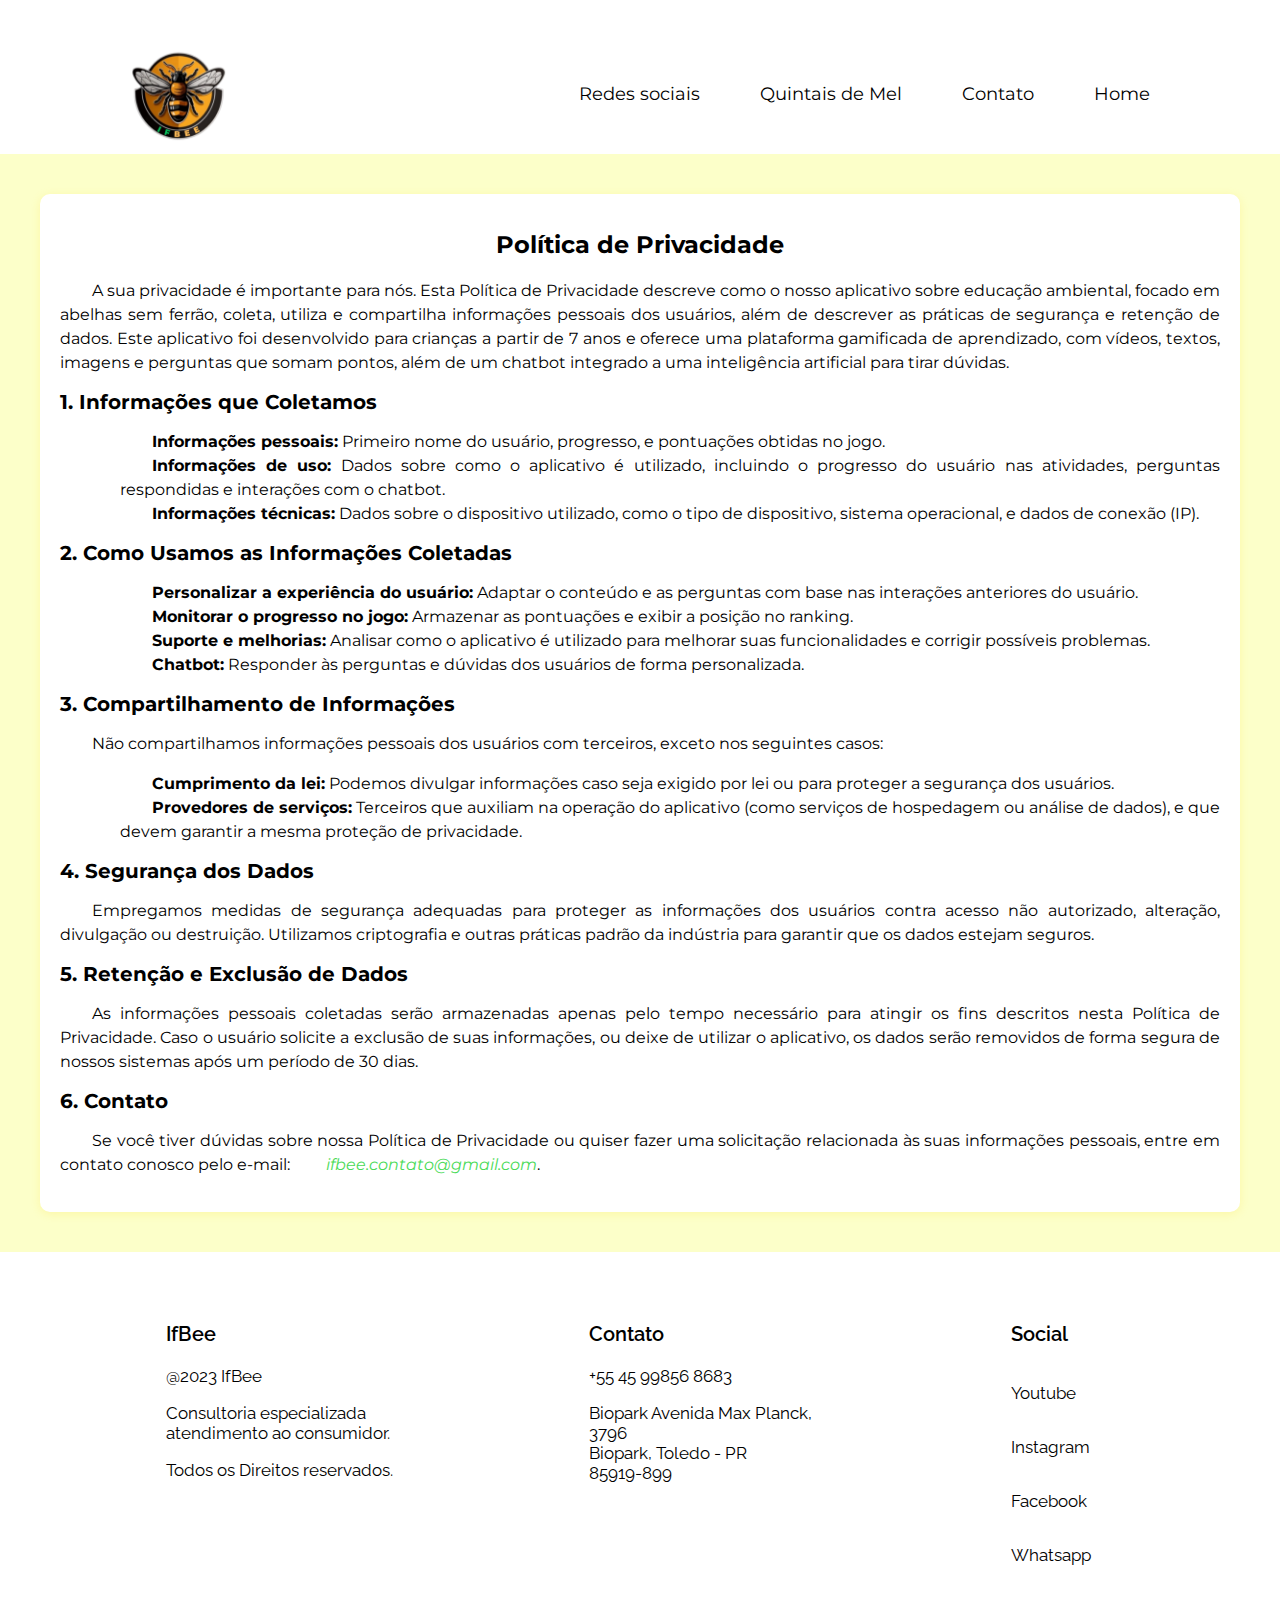
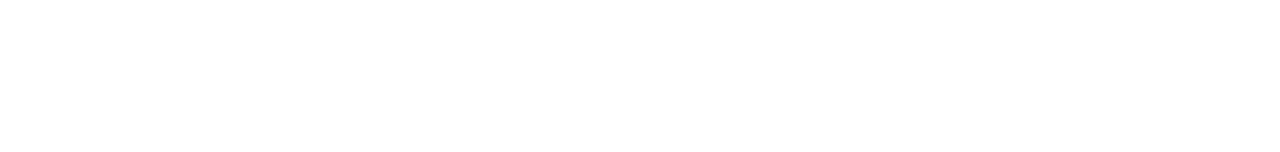
==== commit d16acd96: "Redirecionamento do botão para o aplicativo na play store e criação da sessão do material informativ" ====
--- a/src/privacidade.html
+++ b/src/privacidade.html
@@ -1,250 +1,231 @@
 <!DOCTYPE html>
 <html lang="pt-BR">
-  <head>
-    <meta charset="UTF-8" />
-    <meta name="viewport" content="width=device-width, initial-scale=1.0" />
-    <link rel="stylesheet" href="../css/privacidade.css" />
-    <link rel="stylesheet" href="../css/index.css" />
-    <title>Política de Privacidade</title>
-  </head>
-
-  <body>
-    <article id="estruturaTela">
-      <div id="header">
-        <div id="headerBox1">
-          <img src="../img/logo.png" id="imgLogo" alt="Logo IfBee" />
+
+<head>
+  <meta charset="UTF-8" />
+  <meta name="viewport" content="width=device-width, initial-scale=1.0" />
+  <link rel="stylesheet" href="../css/privacidade.css" />
+  <link rel="stylesheet" href="../css/index.css" />
+  <title>Política de Privacidade</title>
+  <link rel="shortcut icon" href="../img/logoGrande.png" type="image/x-icon" />
+</head>
+
+<body>
+  <article id="estruturaTela">
+    <div id="header">
+      <div id="headerBox1">
+        <img src="../img/logo.png" id="imgLogo" alt="Logo IfBee" />
+      </div>
+      <div id="headerBox2">
+        <div class="container" onclick="myFunction(this); fechar();">
+          <div class="bar1"></div>
+          <div class="bar2"></div>
+          <div class="bar3"></div>
+          <div class="bar4"></div>
         </div>
-        <div id="headerBox2">
-          <div class="container" onclick="myFunction(this); fechar();">
-            <div class="bar1"></div>
-            <div class="bar2"></div>
-            <div class="bar3"></div>
-            <div class="bar4"></div>
-          </div>
-          <ul>
-            <li><a href="https://linktr.ee/IFBee">Redes sociais</a></li>
-            <li>
-              <a
-                href="https://quintaisdemel.wordpress.com"
-                style="padding-left: 60px"
-                >Quintais de Mel</a
-              >
-            </li>
-            <li>
-              <a
-                href="mailto:ifbee.contato@gmail.com"
-                style="padding-left: 60px"
-                >Contato</a
-              >
-            </li>
-            <li>
-              <a
-                href="../index.html"
-                style="padding-left: 60px; padding-right: 10px"
-                >Home</a
-              >
-            </li>
-          </ul>
-        </div>
+        <ul>
+          <li><a href="https://linktr.ee/IFBee">Redes sociais</a></li>
+          <li>
+            <a href="https://quintaisdemel.wordpress.com" style="padding-left: 60px">Quintais de Mel</a>
+          </li>
+          <li>
+            <a href="mailto:ifbee.contato@gmail.com" style="padding-left: 60px">Contato</a>
+          </li>
+          <li>
+            <a href="../index.html" style="padding-left: 60px; padding-right: 10px">Home</a>
+          </li>
+        </ul>
       </div>
-
-      <ul id="menuhamb" class="escondido">
-        <li><a href="https://linktr.ee/IFBee">Redes sociais</a></li>
-        <li>
-          <a href="https://quintaisdemel.wordpress.com">Quintais de Mel</a>
-        </li>
-        <li><a href="mailto:ifbee.contato@gmail.com">Contato</a></li>
-        <li><a href="../index.html">Home</a></li>
-      </ul>
-
-      <article class="topicoPrincipal">
-        <div class="card">
-          <h1>Política de Privacidade</h1>
-          <p>
-            A sua privacidade é importante para nós. Esta Política de
-            Privacidade descreve como o nosso aplicativo sobre educação
-            ambiental, focado em abelhas sem ferrão, coleta, utiliza e
-            compartilha informações pessoais dos usuários, além de descrever as
-            práticas de segurança e retenção de dados. Este aplicativo foi
-            desenvolvido para crianças a partir de 7 anos e oferece uma
-            plataforma gamificada de aprendizado, com vídeos, textos, imagens e
-            perguntas que somam pontos, além de um chatbot integrado a uma
-            inteligência artificial para tirar dúvidas.
-          </p>
-
-          <h2>1. Informações que Coletamos</h2>
-          <ul>
-            <li>
-              <strong>Informações pessoais:</strong> Primeiro nome do usuário,
-              progresso, e pontuações obtidas no jogo.
-            </li>
-            <li>
-              <strong>Informações de uso:</strong> Dados sobre como o aplicativo
-              é utilizado, incluindo o progresso do usuário nas atividades,
-              perguntas respondidas e interações com o chatbot.
-            </li>
-            <li>
-              <strong>Informações técnicas:</strong> Dados sobre o dispositivo
-              utilizado, como o tipo de dispositivo, sistema operacional, e
-              dados de conexão (IP).
-            </li>
-          </ul>
-
-          <h2>2. Como Usamos as Informações Coletadas</h2>
-          <ul>
-            <li>
-              <strong>Personalizar a experiência do usuário:</strong> Adaptar o
-              conteúdo e as perguntas com base nas interações anteriores do
-              usuário.
-            </li>
-            <li>
-              <strong>Monitorar o progresso no jogo:</strong> Armazenar as
-              pontuações e exibir a posição no ranking.
-            </li>
-            <li>
-              <strong>Suporte e melhorias:</strong> Analisar como o aplicativo é
-              utilizado para melhorar suas funcionalidades e corrigir possíveis
-              problemas.
-            </li>
-            <li>
-              <strong>Chatbot:</strong> Responder às perguntas e dúvidas dos
-              usuários de forma personalizada.
-            </li>
-          </ul>
-
-          <h2>3. Compartilhamento de Informações</h2>
-          <p>
-            Não compartilhamos informações pessoais dos usuários com terceiros,
-            exceto nos seguintes casos:
-          </p>
-          <ul>
-            <li>
-              <strong>Cumprimento da lei:</strong> Podemos divulgar informações
-              caso seja exigido por lei ou para proteger a segurança dos
-              usuários.
-            </li>
-            <li>
-              <strong>Provedores de serviços:</strong> Terceiros que auxiliam na
-              operação do aplicativo (como serviços de hospedagem ou análise de
-              dados), e que devem garantir a mesma proteção de privacidade.
-            </li>
-          </ul>
-
-          <h2>4. Segurança dos Dados</h2>
-          <p>
-            Empregamos medidas de segurança adequadas para proteger as
-            informações dos usuários contra acesso não autorizado, alteração,
-            divulgação ou destruição. Utilizamos criptografia e outras práticas
-            padrão da indústria para garantir que os dados estejam seguros.
-          </p>
-
-          <h2>5. Retenção e Exclusão de Dados</h2>
-          <p>
-            As informações pessoais coletadas serão armazenadas apenas pelo
-            tempo necessário para atingir os fins descritos nesta Política de
-            Privacidade. Caso o usuário solicite a exclusão de suas informações,
-            ou deixe de utilizar o aplicativo, os dados serão removidos de forma
-            segura de nossos sistemas após um período de 30 dias.
-          </p>
-
-          <h2>6. Contato</h2>
-          <p>
-            Se você tiver dúvidas sobre nossa Política de Privacidade ou quiser
-            fazer uma solicitação relacionada às suas informações pessoais,
-            entre em contato conosco pelo e-mail:
-            <a href="mailto:ifbee.contato@gmail.com">
-              <i>ifbee.contato@gmail.com</i></a
-            >.
-          </p>
-        </div>
-      </article>
+    </div>
+
+    <ul id="menuhamb" class="escondido">
+      <li><a href="https://linktr.ee/IFBee">Redes sociais</a></li>
+      <li>
+        <a href="https://quintaisdemel.wordpress.com">Quintais de Mel</a>
+      </li>
+      <li><a href="mailto:ifbee.contato@gmail.com">Contato</a></li>
+      <li><a href="../index.html">Home</a></li>
+    </ul>
+
+    <article class="topicoPrincipal">
+      <div class="card">
+        <h1>Política de Privacidade</h1>
+        <p>
+          A sua privacidade é importante para nós. Esta Política de
+          Privacidade descreve como o nosso aplicativo sobre educação
+          ambiental, focado em abelhas sem ferrão, coleta, utiliza e
+          compartilha informações pessoais dos usuários, além de descrever as
+          práticas de segurança e retenção de dados. Este aplicativo foi
+          desenvolvido para crianças a partir de 7 anos e oferece uma
+          plataforma gamificada de aprendizado, com vídeos, textos, imagens e
+          perguntas que somam pontos, além de um chatbot integrado a uma
+          inteligência artificial para tirar dúvidas.
+        </p>
+
+        <h2>1. Informações que Coletamos</h2>
+        <ul>
+          <li>
+            <strong>Informações pessoais:</strong> Primeiro nome do usuário,
+            progresso, e pontuações obtidas no jogo.
+          </li>
+          <li>
+            <strong>Informações de uso:</strong> Dados sobre como o aplicativo
+            é utilizado, incluindo o progresso do usuário nas atividades,
+            perguntas respondidas e interações com o chatbot.
+          </li>
+          <li>
+            <strong>Informações técnicas:</strong> Dados sobre o dispositivo
+            utilizado, como o tipo de dispositivo, sistema operacional, e
+            dados de conexão (IP).
+          </li>
+        </ul>
+
+        <h2>2. Como Usamos as Informações Coletadas</h2>
+        <ul>
+          <li>
+            <strong>Personalizar a experiência do usuário:</strong> Adaptar o
+            conteúdo e as perguntas com base nas interações anteriores do
+            usuário.
+          </li>
+          <li>
+            <strong>Monitorar o progresso no jogo:</strong> Armazenar as
+            pontuações e exibir a posição no ranking.
+          </li>
+          <li>
+            <strong>Suporte e melhorias:</strong> Analisar como o aplicativo é
+            utilizado para melhorar suas funcionalidades e corrigir possíveis
+            problemas.
+          </li>
+          <li>
+            <strong>Chatbot:</strong> Responder às perguntas e dúvidas dos
+            usuários de forma personalizada.
+          </li>
+        </ul>
+
+        <h2>3. Compartilhamento de Informações</h2>
+        <p>
+          Não compartilhamos informações pessoais dos usuários com terceiros,
+          exceto nos seguintes casos:
+        </p>
+        <ul>
+          <li>
+            <strong>Cumprimento da lei:</strong> Podemos divulgar informações
+            caso seja exigido por lei ou para proteger a segurança dos
+            usuários.
+          </li>
+          <li>
+            <strong>Provedores de serviços:</strong> Terceiros que auxiliam na
+            operação do aplicativo (como serviços de hospedagem ou análise de
+            dados), e que devem garantir a mesma proteção de privacidade.
+          </li>
+        </ul>
+
+        <h2>4. Segurança dos Dados</h2>
+        <p>
+          Empregamos medidas de segurança adequadas para proteger as
+          informações dos usuários contra acesso não autorizado, alteração,
+          divulgação ou destruição. Utilizamos criptografia e outras práticas
+          padrão da indústria para garantir que os dados estejam seguros.
+        </p>
+
+        <h2>5. Retenção e Exclusão de Dados</h2>
+        <p>
+          As informações pessoais coletadas serão armazenadas apenas pelo
+          tempo necessário para atingir os fins descritos nesta Política de
+          Privacidade. Caso o usuário solicite a exclusão de suas informações,
+          ou deixe de utilizar o aplicativo, os dados serão removidos de forma
+          segura de nossos sistemas após um período de 30 dias.
+        </p>
+
+        <h2>6. Contato</h2>
+        <p>
+          Se você tiver dúvidas sobre nossa Política de Privacidade ou quiser
+          fazer uma solicitação relacionada às suas informações pessoais,
+          entre em contato conosco pelo e-mail:
+          <a href="mailto:ifbee.contato@gmail.com">
+            <i>ifbee.contato@gmail.com</i></a>.
+        </p>
+      </div>
     </article>
-
-    <footer class="containerfooter">
-      <nav class="box-1">
-        <p class="footertitle">IfBee</p>
-        <p class="footerwrite">@2023 IfBee</p>
-        <p class="footerwrite">
-          Consultoria especializada atendimento ao consumidor.
-        </p>
-        <p class="footerwrite">Todos os Direitos reservados.</p>
-      </nav>
-      <nav class="box-2">
-        <p class="footertitle">Contato</p>
-        <p class="footerwrite">+55 45 99856 8683</p>
-        <p class="footerwrite">
-          Biopark Avenida Max Planck, 3796<br />
-          Biopark, Toledo - PR<br />
-          85919-899<br />
-        </p>
-        <iframe
-          id="map"
-          src="https://www.google.com/maps/embed?pb=!1m18!1m12!1m3!1d3627.2076890259186!2d-53.7090862473366!3d-24.616525700819395!2m3!1f0!2f0!3f0!3m2!1i1024!2i768!4f13.1!3m3!1m2!1s0x94f395853ba9b407%3A0x391f28bdca0b7699!2sUniversidade%20Federal%20do%20Paran%C3%A1%20-%20UFPR%20Campus%20Toledo!5e0!3m2!1spt-BR!2sbr!4v1680572600400!5m2!1spt-BR!2sbr"
-          width="90%"
-          height="37%"
-          style="border: 0; border-radius: 5px; opacity: 0.8"
-          allowfullscreen=""
-          loading="lazy"
-          referrerpolicy="no-referrer-when-downgrade"
-        ></iframe>
-      </nav>
-      <nav class="box-3">
-        <p class="footertitle">Social</p>
-        <a href="https://www.youtube.com/@ifbee.education" target="_blank">
-          <p class="footerwrite">
-            <ion-icon name="logo-youtube"></ion-icon> Youtube
-          </p>
-        </a>
-        <a href="https://www.instagram.com/ifbee.education/" target="_blank">
-          <p class="footerwrite">
-            <ion-icon name="logo-instagram"></ion-icon> Instagram
-          </p>
-        </a>
-        <a href="https://www.facebook.com/quintais.demel.1" target="_blank">
-          <p class="footerwrite">
-            <ion-icon name="logo-facebook"></ion-icon> Facebook
-          </p>
-        </a>
-        <a href="#" target="_blank">
-          <p class="footerwrite">
-            <ion-icon name="logo-whatsapp"></ion-icon> Whatsapp
-          </p>
-        </a>
-      </nav>
-    </footer>
-
-    <!-- Google Tag Manager -->
-    <script
-      async
-      src="https://www.googletagmanager.com/gtag/js?id=G-151J0CVS3C"
-    ></script>
-    <script>
-      window.dataLayer = window.dataLayer || [];
-      function gtag() {
-        dataLayer.push(arguments);
+  </article>
+
+  <footer class="containerfooter">
+    <nav class="box-1">
+      <p class="footertitle">IfBee</p>
+      <p class="footerwrite">@2023 IfBee</p>
+      <p class="footerwrite">
+        Consultoria especializada atendimento ao consumidor.
+      </p>
+      <p class="footerwrite">Todos os Direitos reservados.</p>
+    </nav>
+    <nav class="box-2">
+      <p class="footertitle">Contato</p>
+      <p class="footerwrite">+55 45 99856 8683</p>
+      <p class="footerwrite">
+        Biopark Avenida Max Planck, 3796<br />
+        Biopark, Toledo - PR<br />
+        85919-899<br />
+      </p>
+      <iframe id="map"
+        src="https://www.google.com/maps/embed?pb=!1m18!1m12!1m3!1d3627.2076890259186!2d-53.7090862473366!3d-24.616525700819395!2m3!1f0!2f0!3f0!3m2!1i1024!2i768!4f13.1!3m3!1m2!1s0x94f395853ba9b407%3A0x391f28bdca0b7699!2sUniversidade%20Federal%20do%20Paran%C3%A1%20-%20UFPR%20Campus%20Toledo!5e0!3m2!1spt-BR!2sbr!4v1680572600400!5m2!1spt-BR!2sbr"
+        width="90%" height="37%" style="border: 0; border-radius: 5px; opacity: 0.8" allowfullscreen="" loading="lazy"
+        referrerpolicy="no-referrer-when-downgrade"></iframe>
+    </nav>
+    <nav class="box-3">
+      <p class="footertitle">Social</p>
+      <a href="https://www.youtube.com/@ifbee.education" target="_blank">
+        <p class="footerwrite">
+          <ion-icon name="logo-youtube"></ion-icon> Youtube
+        </p>
+      </a>
+      <a href="https://www.instagram.com/ifbee.education/" target="_blank">
+        <p class="footerwrite">
+          <ion-icon name="logo-instagram"></ion-icon> Instagram
+        </p>
+      </a>
+      <a href="https://www.facebook.com/quintais.demel.1" target="_blank">
+        <p class="footerwrite">
+          <ion-icon name="logo-facebook"></ion-icon> Facebook
+        </p>
+      </a>
+      <a href="#" target="_blank">
+        <p class="footerwrite">
+          <ion-icon name="logo-whatsapp"></ion-icon> Whatsapp
+        </p>
+      </a>
+    </nav>
+  </footer>
+
+  <!-- Google Tag Manager -->
+  <script async src="https://www.googletagmanager.com/gtag/js?id=G-151J0CVS3C"></script>
+  <script>
+    window.dataLayer = window.dataLayer || [];
+    function gtag() {
+      dataLayer.push(arguments);
+    }
+    gtag("js", new Date());
+    gtag("config", "G-151J0CVS3C");
+  </script>
+
+  <!-- Menu Functions -->
+  <script>
+    function myFunction(x) {
+      x.classList.toggle("change");
+    }
+
+    function fechar() {
+      const menu = document.getElementById("menuhamb");
+      if (menu.style.display === "block") {
+        menu.classList.add("escondido");
+        menu.classList.remove("aparecer");
+        menu.style.display = "none";
+      } else {
+        menu.classList.add("aparecer");
+        menu.classList.remove("escondido");
+        menu.style.display = "block";
       }
-      gtag("js", new Date());
-      gtag("config", "G-151J0CVS3C");
-    </script>
-
-    <!-- Menu Functions -->
-    <script>
-      function myFunction(x) {
-        x.classList.toggle("change");
-      }
-
-      function fechar() {
-        const menu = document.getElementById("menuhamb");
-        if (menu.style.display === "block") {
-          menu.classList.add("escondido");
-          menu.classList.remove("aparecer");
-          menu.style.display = "none";
-        } else {
-          menu.classList.add("aparecer");
-          menu.classList.remove("escondido");
-          menu.style.display = "block";
-        }
-      }
-    </script>
-  </body>
-</html>
+    }
+  </script>
+</body>
+
+</html>--- a/css/privacidade.css
+++ b/css/privacidade.css
@@ -64,3 +64,97 @@
     padding: 15px;
   }
 }
+
+
+/*--------------------------------------------------CSS Material Informativo*/
+.card-material-informativo {
+  background: white;
+  border-radius: 10px;
+  box-shadow: 0 2px 10px rgba(255, 208, 0, 0.178);
+  padding: 20px;
+  margin: 20px auto;
+  max-width: 1200px;
+}
+
+.card-material-informativo h2 {
+  font-size: 24px;
+  margin-bottom: 20px;
+  text-align: center;
+  font-family: "Montserrat", sans-serif;
+}
+
+.card-material-informativo p,
+.card-material-informativo ul {
+  font-size: 16px;
+  line-height: 1.5;
+  margin-bottom: 15px;
+  text-align: justify;
+  font-family: "Montserrat", sans-serif;
+}
+
+.material-informativo {
+  display: flex;
+  align-items: center;
+  justify-content: space-between;
+  gap: 20px;
+  max-width: 1200px;
+  margin: 0 auto;
+  flex-wrap: wrap;
+}
+
+.text-material-informativo {
+  flex: 1;
+  min-width: 250px;
+}
+
+.botao-material-informativo {
+  display: flex;
+  justify-content: center;
+  margin-top: 20px;
+}
+
+.botao-material-informativo button {
+  height: 60px;
+  width: 100%;
+  max-width: 300px;
+  border-radius: 1000px;
+  border: none;
+  background-color: #49da57;
+  font-family: "Montserrat", sans-serif;
+  font-size: 20px;
+  font-weight: bold;
+  color: #f6ff45;
+  cursor: pointer;
+}
+
+.imagem-material-informativo {
+  flex: 1;
+  display: flex;
+  justify-content: center;
+  gap: 10px;
+}
+
+.imagem-material-informativo img {
+  width: 100%;
+  max-width: 200px;
+  border-radius: 8px;
+  object-fit: cover;
+  border: 5px solid #bababa;
+}
+
+@media (max-width: 768px) {
+  .material-informativo {
+    flex-direction: column;
+    padding: 20px;
+    text-align: center;
+  }
+
+  .text-material-informativo p {
+    text-align: center;
+    font-size: 16px;
+  }
+
+  .imagem-material-informativo {
+    margin-top: 10px;
+  }
+}
--- a/css/index.css
+++ b/css/index.css
@@ -2,6 +2,7 @@
 @import url("https://fonts.googleapis.com/css2?family=Raleway:wght@300&display=swap");
 @import url("https://fonts.googleapis.com/css2?family=Raleway:wght@100&display=swap");
 @import url("https://fonts.googleapis.com/css2?family=Montserrat:wght@400;700&display=swap");
+
 /*--------------------------------------------------Configuração Padrão*/
 body {
   margin: 0;
@@ -9,22 +10,28 @@
   overflow-x: hidden;
   background-color: rgb(255, 255, 255);
 }
+
 * {
   outline: none;
   box-sizing: border-box;
 }
+
 html {
   scroll-behavior: smooth;
 }
+
 a {
   text-decoration: none;
   color: black;
-}
+  display: inline-block;
+}
+
 ul,
 ol,
 li {
   list-style: none;
 }
+
 /*--------------------------------------------------Scroll bar*/
 body::-webkit-scrollbar {
   width: 3px;
@@ -39,6 +46,7 @@
   border-radius: 1px;
   border: 10px solid #bababa;
 }
+
 /*--------------------------------------------------Hamb. Menu*/
 .container {
   cursor: pointer;
@@ -66,49 +74,59 @@
 .change .bar3 {
   transform: translate(0, -11px) rotate(45deg);
 }
+
 #menuhamb {
   display: none;
 }
+
 /*--------------------------------------------------Footer*/
 .containerfooter {
   display: flex;
   background-color: #ffffff;
   height: 500px;
 }
+
 .footertitle {
   font-family: "Raleway", sans-serif;
   color: rgb(0, 0, 0);
   font-size: 20px;
   font-weight: 600;
 }
+
 .footerwrite {
   font-family: "Raleway", sans-serif;
   color: rgb(0, 0, 0);
   font-size: 17px;
   width: 20vw;
 }
+
 .box-1 {
   padding-left: 13vw;
   padding-top: 50px;
 }
+
 .box-2 {
   padding-left: 13vw;
   padding-right: auto;
   padding-top: 50px;
 }
+
 .box-3 {
   padding-left: 13vw;
   padding-top: 50px;
 }
+
 #map {
   width: 90%;
   height: 37%;
 }
+
 /*--------------------------------------------------Tela inicial*/
 #telaInicial {
   width: 100vw;
   height: 100vh;
 }
+
 #header {
   width: 100%;
   height: 20%;
@@ -116,29 +134,35 @@
   justify-content: space-between;
   padding: 0 120px 0 120px;
 }
+
 #headerBox1 {
   padding-top: 26px;
 }
+
 #headerBox2 {
   padding-top: 65px;
 }
-#headerBox2 > ul {
+
+#headerBox2>ul {
   display: flex;
   font-family: "Montserrat", sans-serif;
   font-size: 18px;
 }
-#headerBox2 > ul > li > a:hover {
+#headerBox2>ul>li>a:hover {
   color: #49da57;
 }
+
 #imgLogo {
   height: 124px;
   width: 120px;
 }
+
 #corpoTelaInicial {
   display: flex;
   height: 80%;
   padding: 0 120px 0 120px;
 }
+
 #corpoTelaInicialEsquerdo {
   width: 50%;
   display: flex;
@@ -146,11 +170,13 @@
   align-items: center;
   text-align: center;
 }
+
 #corpoTelaInicialEsquerdoBox {
   width: 441px;
   height: 400px;
 }
-#corpoTelaInicialEsquerdoBox > h1 {
+
+#corpoTelaInicialEsquerdoBox>h1 {
   text-decoration: none;
   line-height: normal;
   font-family: "Montserrat", sans-serif;
@@ -158,12 +184,14 @@
   font-size: 28px;
   font-weight: bold;
 }
-#corpoTelaInicialEsquerdoBox > p {
+
+#corpoTelaInicialEsquerdoBox>p {
   font-family: "Montserrat", sans-serif;
   font-size: 18px;
   margin-top: 40px;
 }
-#corpoTelaInicialEsquerdoBox > button {
+
+#corpoTelaInicialEsquerdoBox>a button {
   height: 74px;
   width: 272px;
   border-radius: 1000px;
@@ -179,26 +207,32 @@
   color: #f6ff45;
   margin-top: 30px;
 }
-#corpoTelaInicialEsquerdoBox > button:hover {
+
+#corpoTelaInicialEsquerdoBox>a:hover button:hover {
   cursor: pointer;
 }
-#corpoTelaInicialEsquerdoBox > button > img {
+
+#corpoTelaInicialEsquerdoBox>a button>img {
   height: 39px;
   width: 39px;
   vertical-align: -10px;
 }
+
 #corpoTelaInicialDireito {
   width: 50%;
   display: flex;
   align-items: center;
 }
+
 #imagemAPK {
   height: 600px;
 }
+
 /*--------------------------------------------------Tela secundária*/
 #telaSecundaria {
   background-color: #f6ff4535;
 }
+
 #subtitulo {
   font-family: "Montserrat", sans-serif;
   font-size: 28px;
@@ -207,23 +241,27 @@
   text-align: center;
   padding: 50px 0 20px 0;
 }
+
 #telaSecundariaDivisaoDeColunas {
   display: flex;
   text-align: justify;
 }
+
 #telaSecundariaColuna1,
 #telaSecundariaColuna2 {
   width: 50%;
   padding: 0 100px 0 100px;
 }
-#telaSecundariaColuna1 > p,
-#telaSecundariaColuna2 > p {
+
+#telaSecundariaColuna1>p,
+#telaSecundariaColuna2>p {
   font-family: "Montserrat", sans-serif;
   font-size: 18px;
   padding: 0;
   margin: 0;
   padding-bottom: 30px;
 }
+
 #telaSecundariaCriadores {
   display: flex;
   justify-content: space-evenly;
@@ -233,6 +271,7 @@
   color: #49da57;
   font-weight: bold;
 }
+
 #imgLuiz,
 #imgTaina {
   height: 250px;
@@ -243,10 +282,12 @@
   -o-border-radius: 100%;
   transition-duration: 0.5s;
 }
+
 #imgLuiz:hover,
 #imgTaina:hover {
   scale: 1.1;
 }
+
 /* --------------------------------------------------------------------------------------------------------------------------------- */
 @media screen and (max-width: 1200px) {
   .container {
@@ -264,28 +305,34 @@
     opacity: 1;
     transition: opacity 2s;
   }
+
   #menuhamb.escondido {
     opacity: 0;
     transition: opacity 2s;
   }
+
   #menuhamb.aparecer {
     opacity: 1;
     transition: opacity 2s;
   }
-  #menuhamb > li {
+
+  #menuhamb>li {
     font-family: "Montserrat", sans-serif;
     font-size: 16px;
     padding: 5px;
   }
-  #menuhamb > li > a:hover {
+
+  #menuhamb>li>a:hover {
     color: #f6ff45;
   }
+
   /*--------------------------------------------------Tela inicial*/
   #telaInicial {
     width: 100vw;
     height: auto;
     padding: 0 0 0 0;
   }
+
   #header {
     width: 100%;
     height: 20%;
@@ -293,26 +340,32 @@
     justify-content: space-between;
     padding: 0 0 0 0;
   }
+
   #headerBox1 {
     padding-top: 0;
   }
+
   #headerBox2 {
     padding-top: 40px;
     padding-right: 20px;
   }
-  #headerBox2 > ul {
+
+  #headerBox2>ul {
     display: none;
   }
+
   #imgLogo {
     height: 100px;
     width: auto;
   }
+
   #corpoTelaInicial {
     display: flex;
     flex-direction: column-reverse;
     height: 80%;
     padding: 0 0 0 0;
   }
+
   #corpoTelaInicialEsquerdo {
     width: 100%;
     display: flex;
@@ -320,11 +373,13 @@
     align-items: center;
     text-align: center;
   }
+
   #corpoTelaInicialEsquerdoBox {
     width: 441px;
     height: 400px;
   }
-  #corpoTelaInicialEsquerdoBox > h1 {
+
+  #corpoTelaInicialEsquerdoBox>h1 {
     text-decoration: none;
     line-height: normal;
     font-family: "Montserrat", sans-serif;
@@ -332,89 +387,109 @@
     font-size: 24px;
     font-weight: bold;
   }
-  #corpoTelaInicialEsquerdoBox > p {
+
+  #corpoTelaInicialEsquerdoBox>p {
     font-family: "Montserrat", sans-serif;
     font-size: 16px;
     margin-top: 40px;
   }
-  #corpoTelaInicialEsquerdoBox > button {
+
+  #corpoTelaInicialEsquerdoBox>button {
     font-size: 24px;
   }
-  #corpoTelaInicialEsquerdoBox > button:hover {
+
+  #corpoTelaInicialEsquerdoBox>button:hover {
     cursor: pointer;
   }
-  #corpoTelaInicialEsquerdoBox > button > img {
+
+  #corpoTelaInicialEsquerdoBox>button>img {
     height: 35px;
     width: 35px;
     vertical-align: -10px;
   }
+
   #corpoTelaInicialDireito {
     width: 100%;
     display: flex;
     justify-content: center;
   }
+
   #imagemAPK {
     height: 80vw;
   }
+
   /*--------------------------------------------------Tela secundária*/
   #subtitulo {
     font-size: 24px;
     padding: 30px 0 20px 0;
   }
+
   #telaSecundariaDivisaoDeColunas {
     flex-direction: column;
   }
+
   #telaSecundariaColuna1,
   #telaSecundariaColuna2 {
     width: 100%;
     padding: 0 10px 0 10px;
   }
-  #telaSecundariaColuna1 > p,
-  #telaSecundariaColuna2 > p {
+
+  #telaSecundariaColuna1>p,
+  #telaSecundariaColuna2>p {
     font-size: 16px;
     padding: 0;
     margin: 0;
     padding: 10px 0 10px 0;
   }
+
   #telaSecundariaCriadores {
     flex-direction: column;
     justify-content: center;
     font-size: 16px;
   }
+
   #imgLuiz,
   #imgTaina {
     height: 200px;
     transition-duration: 0.5s;
   }
+
   #imgLuiz:hover,
   #imgTaina:hover {
     scale: 1.2;
   }
+
   /*--------------------------------------------------Footer*/
   .containerfooter {
     flex-direction: column;
     height: auto;
     width: 100%;
   }
+
   .footertitle {
     font-size: 18px;
   }
+
   .footerwrite {
     font-size: 16px;
     width: 100%;
   }
+
   .box-1 {
     padding: 10px;
     padding-top: 0;
   }
+
   .box-2 {
     padding: 10px;
     padding-top: 0;
   }
+
   .box-3 {
     padding: 10px;
     padding-top: 0;
   }
+
   #map {
     width: 100%;
     height: 37%;
